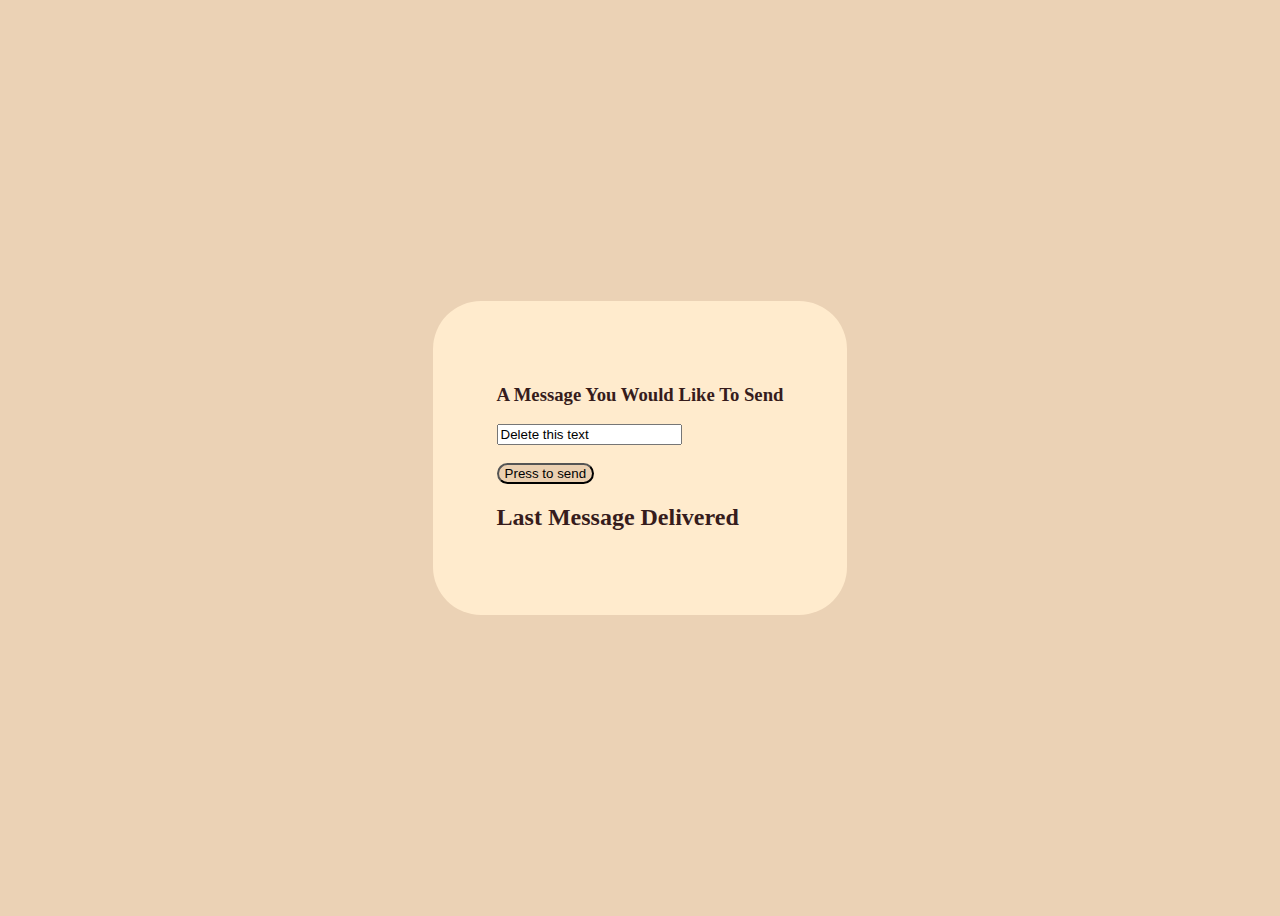
==== 4_PassTheMessage/index.html @ 5a975863 "Start the - Pass the message." ====
<!DOCTYPE html>
<html lang="en">
<head>
    <meta charset="UTF-8">
    <meta name="viewport" content="width=device-width, initial-scale=1.0">
    <meta http-equiv="X-UA-Compatible" content="ie=edge">
    <title>Pass the message</title>
    <link rel="stylesheet" href="style.css">
</head>
<body>
    <div class="container">
        <h3>A message you would like to send</h2>
        <input type="text" value="Delete this text"><br><br>
        <button id="send">Press to send</button>
        <h2>Last message delivered</h2>
        <h2 id="sendHere"></h2>

    </div>
    <script src="script.js"></script>
</body>
</html>
---- 4_PassTheMessage/style.css ----
body {
    min-height: 100vh;
    background-color: rgba(233, 205, 173, 0.904);
    display: flex;
    align-items: center;
    justify-content: center;
    text-transform: capitalize;
    color: rgb(54, 28, 28);
    font-weight: 400;
}

.container {
    background-color: blanchedalmond;
    padding: 4rem;
    border-radius: 3rem;
    /* min-height: 20rem */
}

#send {
    background-color: rgba(233, 205, 173, 0.904);
    /* background-color: rgba(255, 235, 205, 0.459); */
    border-radius: 15px;

}
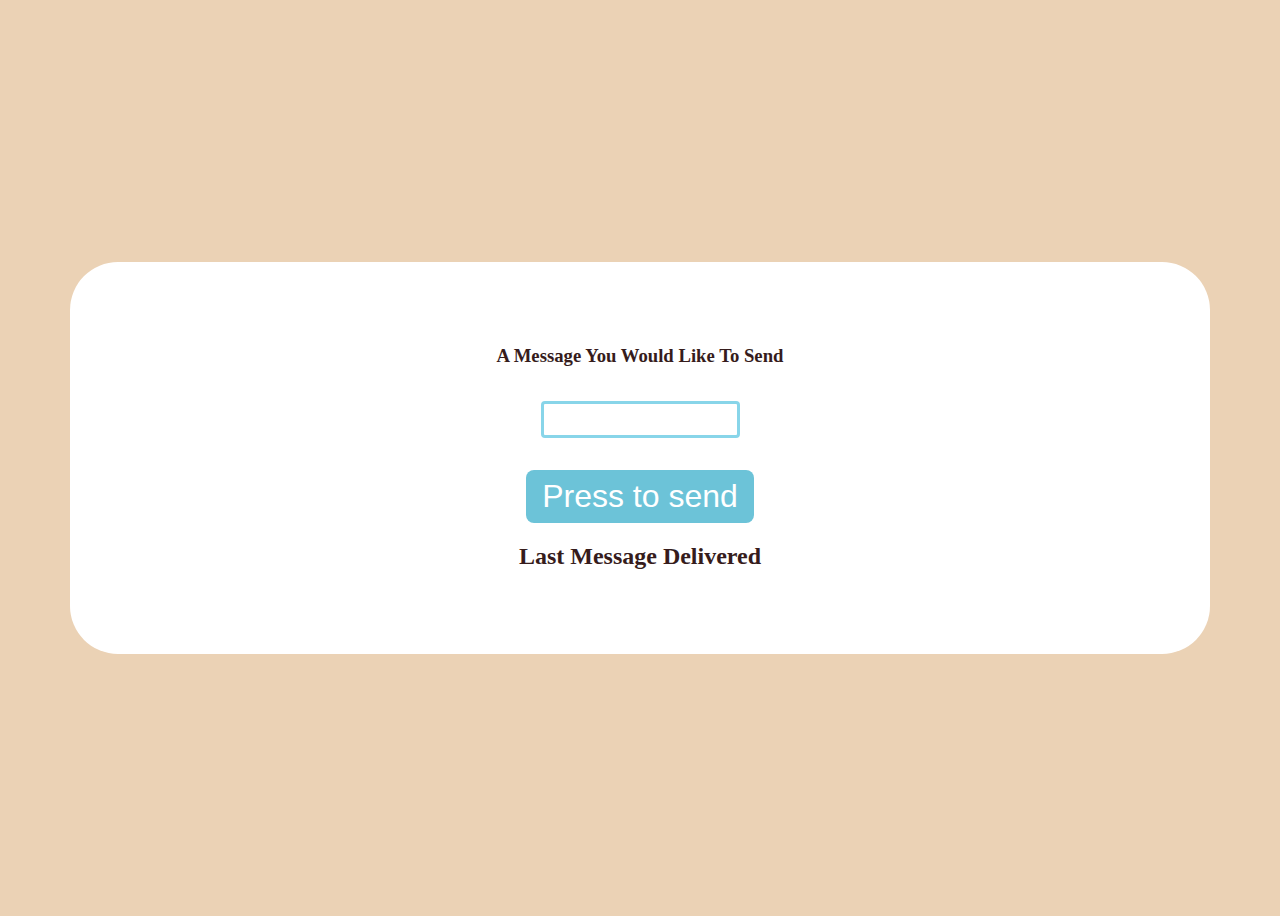
==== commit d59b4a31: "Finish the project Pass the message & Counter Project" ====
--- a/4_PassTheMessage/index.html
+++ b/4_PassTheMessage/index.html
@@ -9,8 +9,8 @@
 </head>
 <body>
     <div class="container">
-        <h3>A message you would like to send</h2>
-        <input type="text" value="Delete this text"><br><br>
+        <h3>A message you would like to send</h3>
+        <input type="text" id="messageIn">
         <button id="send">Press to send</button>
         <h2>Last message delivered</h2>
         <h2 id="sendHere"></h2>
--- a/4_PassTheMessage/style.css
+++ b/4_PassTheMessage/style.css
@@ -1,24 +1,60 @@
 body {
     min-height: 100vh;
-    background-color: rgba(233, 205, 173, 0.904);
     display: flex;
     align-items: center;
     justify-content: center;
     text-transform: capitalize;
     color: rgb(54, 28, 28);
+    background: rgba(233, 205, 173, 0.904);
     font-weight: 400;
 }
 
 .container {
+    text-align: center;
     background-color: blanchedalmond;
     padding: 4rem;
     border-radius: 3rem;
     /* min-height: 20rem */
+    background: #fff;
+    flex:0 0 80%;
 }
 
-#send {
+button {
+    display: block;
+    font-size: 2rem;
+    margin: 1rem auto;
+    padding:0.5rem 1rem;
+    color: #fff;
+    background: #6cc3d8;
+    border: none;
+    border-radius: 8px;
+    outline: none;
+}
+
+button:hover {
+    opacity: 0.8;
+    cursor: pointer;
+}
+
+input[type=text] {
+    padding:0.5rem;
+    margin:1rem;
+    border-radius: 4px;
+    outline: none;
+    font-size: 15.rem;
+    border: 3px solid #88d5e9;
+    outline:none;
+}
+
+input[type=text]:focus {
+    box-shadow: 0 0 10px #88d5e9;
+}
+
+
+#sendHere {
+    margin: 0.5rem 0;
     background-color: rgba(233, 205, 173, 0.904);
     /* background-color: rgba(255, 235, 205, 0.459); */
     border-radius: 15px;
-
+    color: black; 
 }